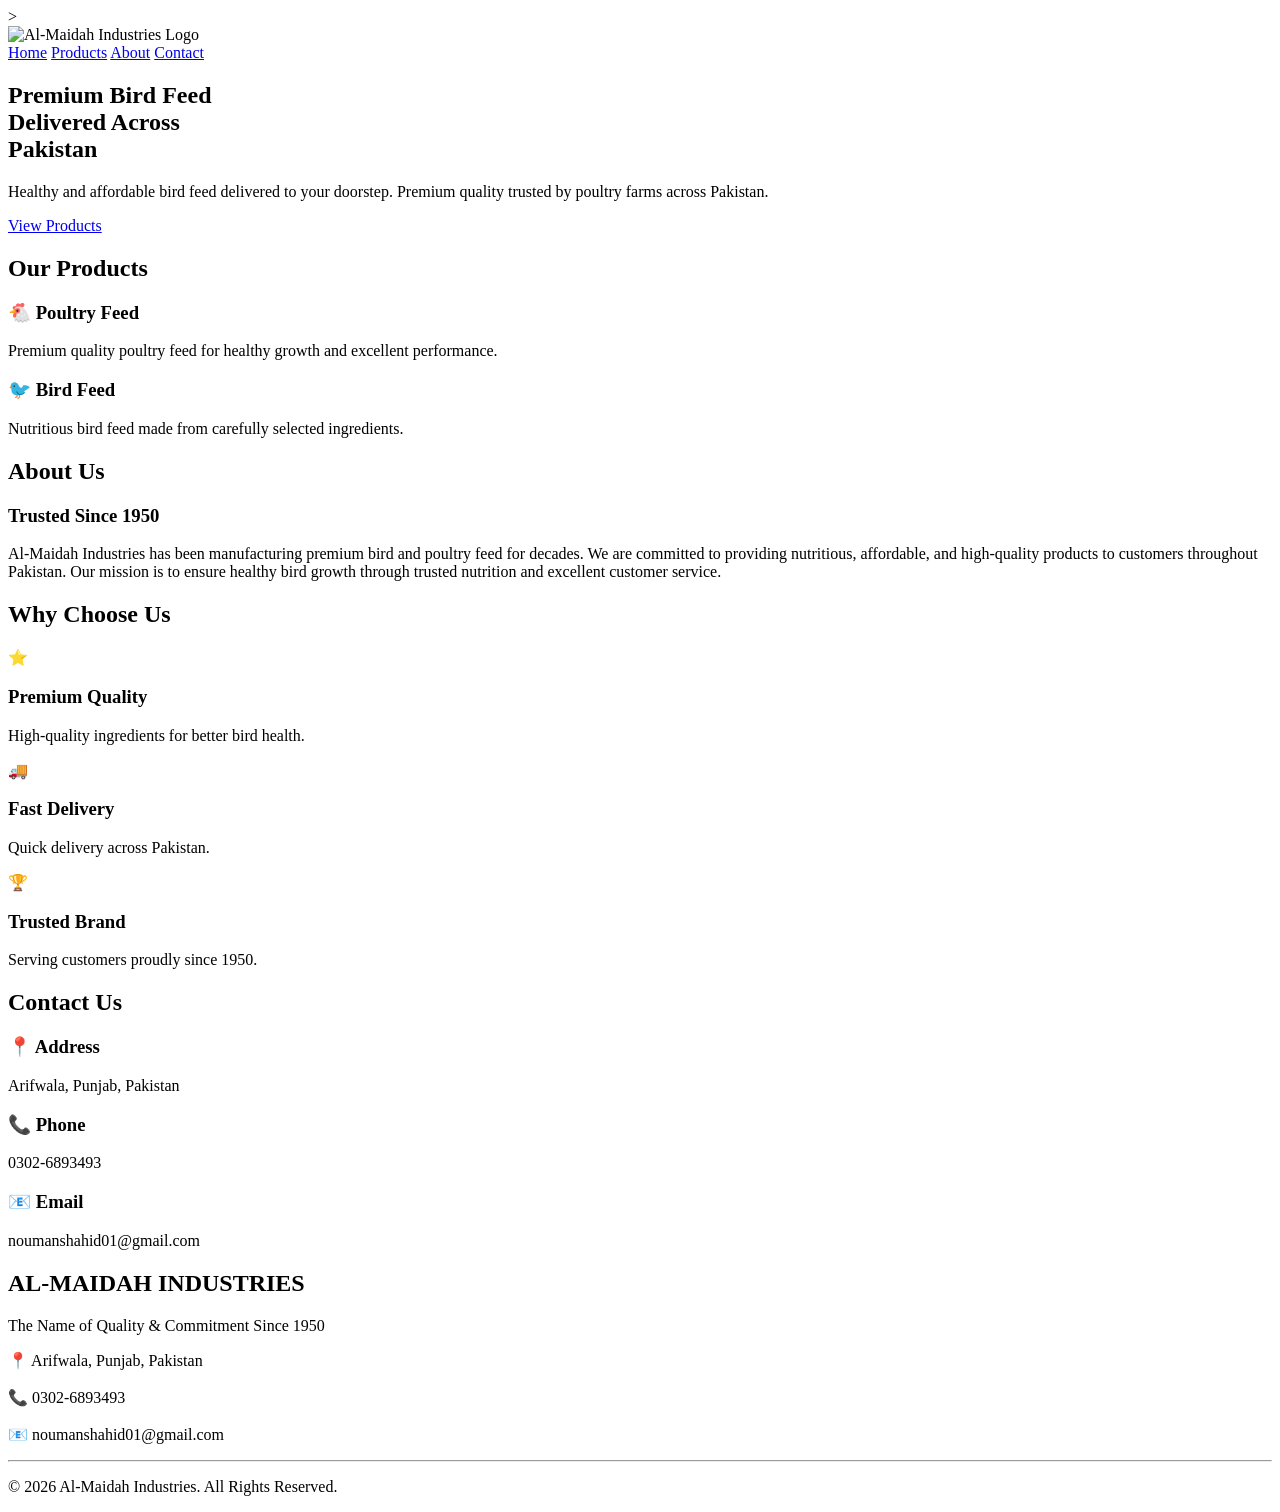
==== index.html @ 6aabecf9 "Create index.html for Al-Maidah Industries website Initial HTML structure for Al-Maidah Industries w" ====
><!DOCTYPE html>
<html lang="en">
<head>

<meta charset="UTF-8">
<meta name="viewport" content="width=device-width, initial-scale=1.0">

<title>Al-Maidah Industries</title>

<link rel="stylesheet" href="style.css">
<link rel="preconnect" href="https://fonts.googleapis.com">
<link rel="preconnect" href="https://fonts.gstatic.com" crossorigin>

<link href="https://fonts.googleapis.com/css2?family=Poppins:wght@300;400;500;600;700;800&display=swap" rel="stylesheet">

</head>

<body>

<header>

<div class="logo">

<img src="https://i.ibb.co/67nPzd4K/IMG-0454.jpg" alt="Al-Maidah Industries Logo">



</div>

<nav>

<a href="#">Home</a>

<a href="#products">Products</a>

<a href="#about">About</a>

<a href="#contact">Contact</a>

</nav>

</header>

<section class="hero">

<div class="hero-content">

<h1>

Premium Bird Feed

<br>

Delivered Across

<br>

Pakistan

</h1>

<p>

Healthy and affordable bird feed delivered to your doorstep.

Premium quality trusted by poultry farms across Pakistan.

</p>

<a href="#products" class="btn">

View Products

</a>

</div>

</section>

<section id="products">

<h2 class="section-title">

Our Products

</h2>

<div class="product-grid">

  <div class="card">

<h3>🐔 Poultry Feed</h3>

<p>
Premium quality poultry feed for healthy growth and excellent performance.
</p>

</div>

<div class="card">

<h3>🐦 Bird Feed</h3>

<p>
Nutritious bird feed made from carefully selected ingredients.
</p>

</div>
</div>

</section>

<section id="about">

<h2 class="section-title">

About Us

</h2>

<div class="about">

<h3>

Trusted Since 1950

</h3>

<p>

Al-Maidah Industries has been manufacturing premium bird and poultry feed for decades.

We are committed to providing nutritious, affordable, and high-quality products to customers throughout Pakistan.

Our mission is to ensure healthy bird growth through trusted nutrition and excellent customer service.

</p>

</div>

</section>

<section class="features">

<h2 class="section-title">

Why Choose Us

</h2>

<div class="feature-grid">

<div class="feature">

⭐

<h3>Premium Quality</h3>

<p>High-quality ingredients for better bird health.</p>

</div>

<div class="feature">

🚚

<h3>Fast Delivery</h3>

<p>Quick delivery across Pakistan.</p>

</div>

<div class="feature">

🏆

<h3>Trusted Brand</h3>

<p>Serving customers proudly since 1950.</p>

</div>

</div>

</section>

 <section id="contact" class="contact">

<h2 class="section-title">
Contact Us
</h2>

<div class="contact-container">

<div class="contact-box">

<h3>📍 Address</h3>

<p>
Arifwala, Punjab, Pakistan
</p>

</div>

<div class="contact-box">

<h3>📞 Phone</h3>

<p>
0302-6893493
</p>

</div>

<div class="contact-box">

<h3>📧 Email</h3>

<p>
noumanshahid01@gmail.com
</p>

</div>

</div>

</section>

<footer>

<div class="footer-content">

<h2>AL-MAIDAH INDUSTRIES</h2>

<p>
The Name of Quality & Commitment Since 1950
</p>

<p>

📍 Arifwala, Punjab, Pakistan

<br><br>

📞 0302-6893493

<br><br>

📧 noumanshahid01@gmail.com

</p>

<hr>

<p>

© 2026 Al-Maidah Industries.

All Rights Reserved.

</p>

</div>

</footer>

<script src="script.js"></script>

</body>

</html>
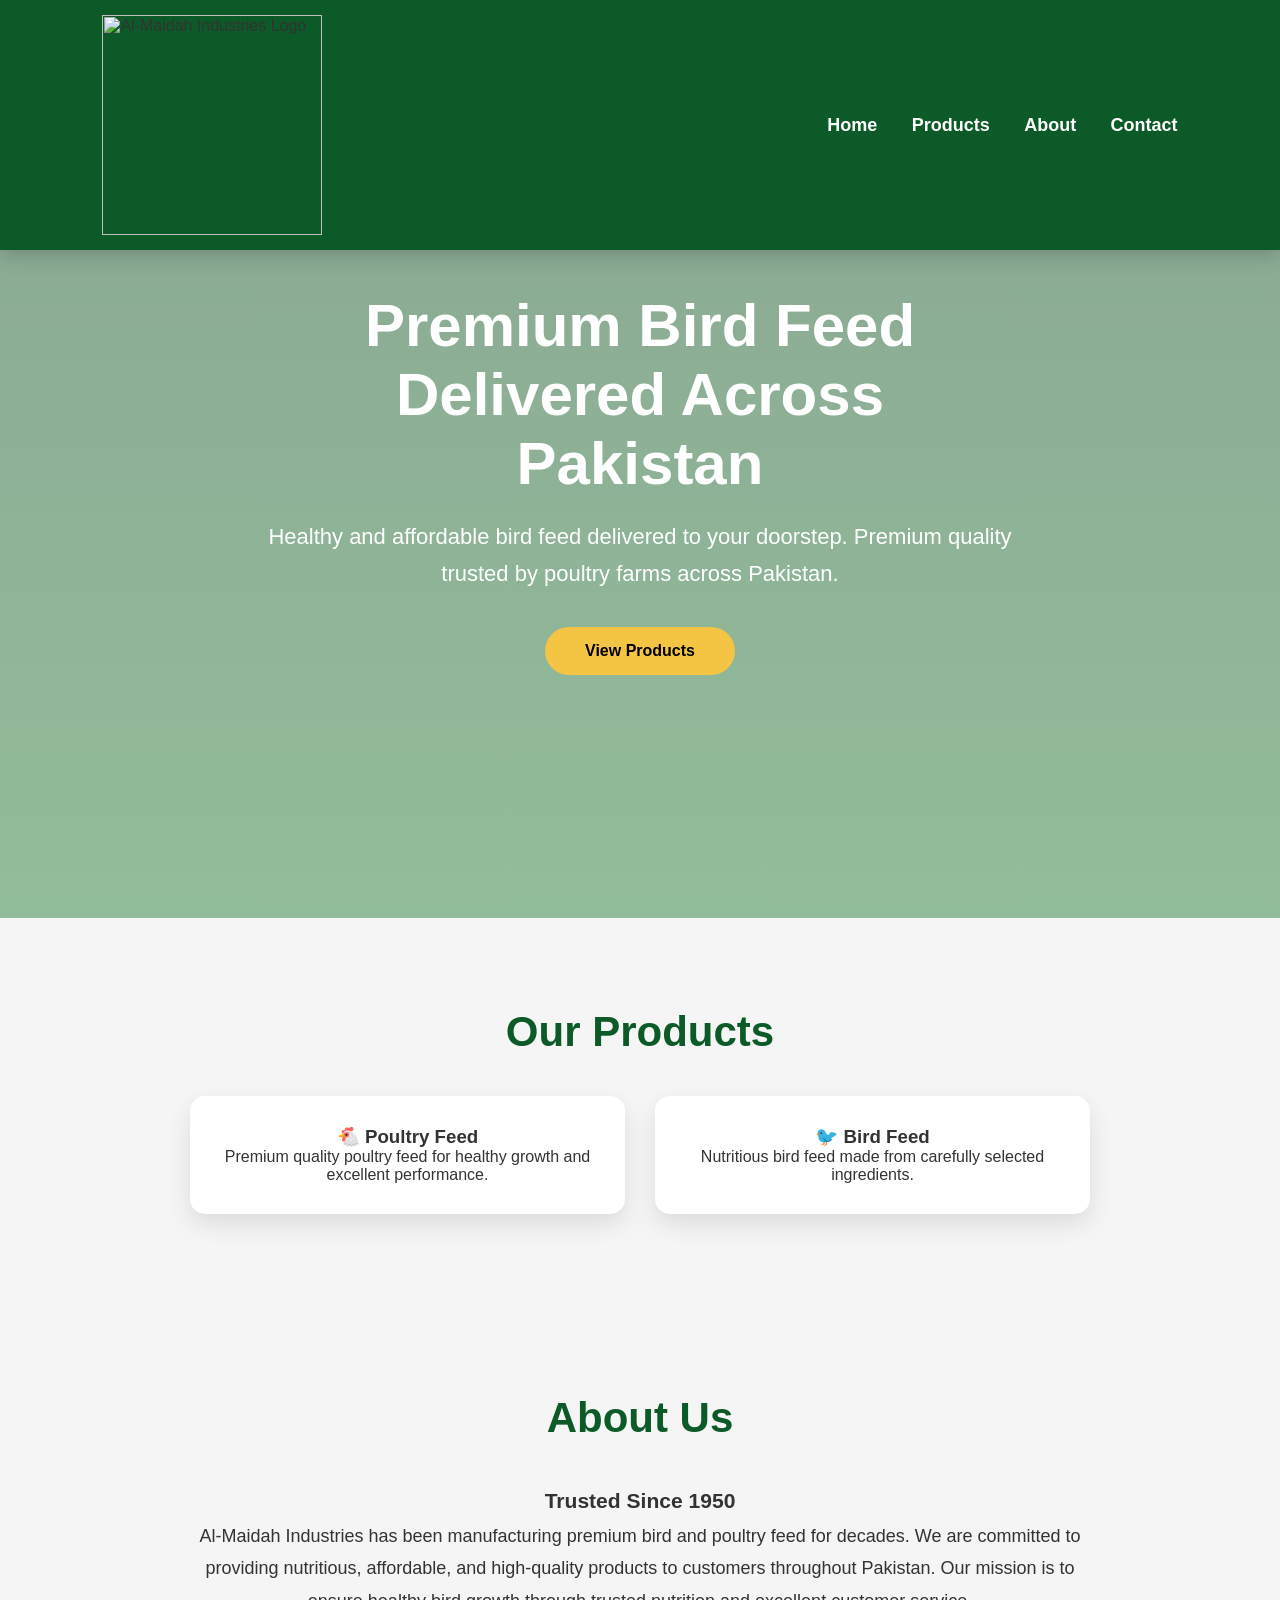
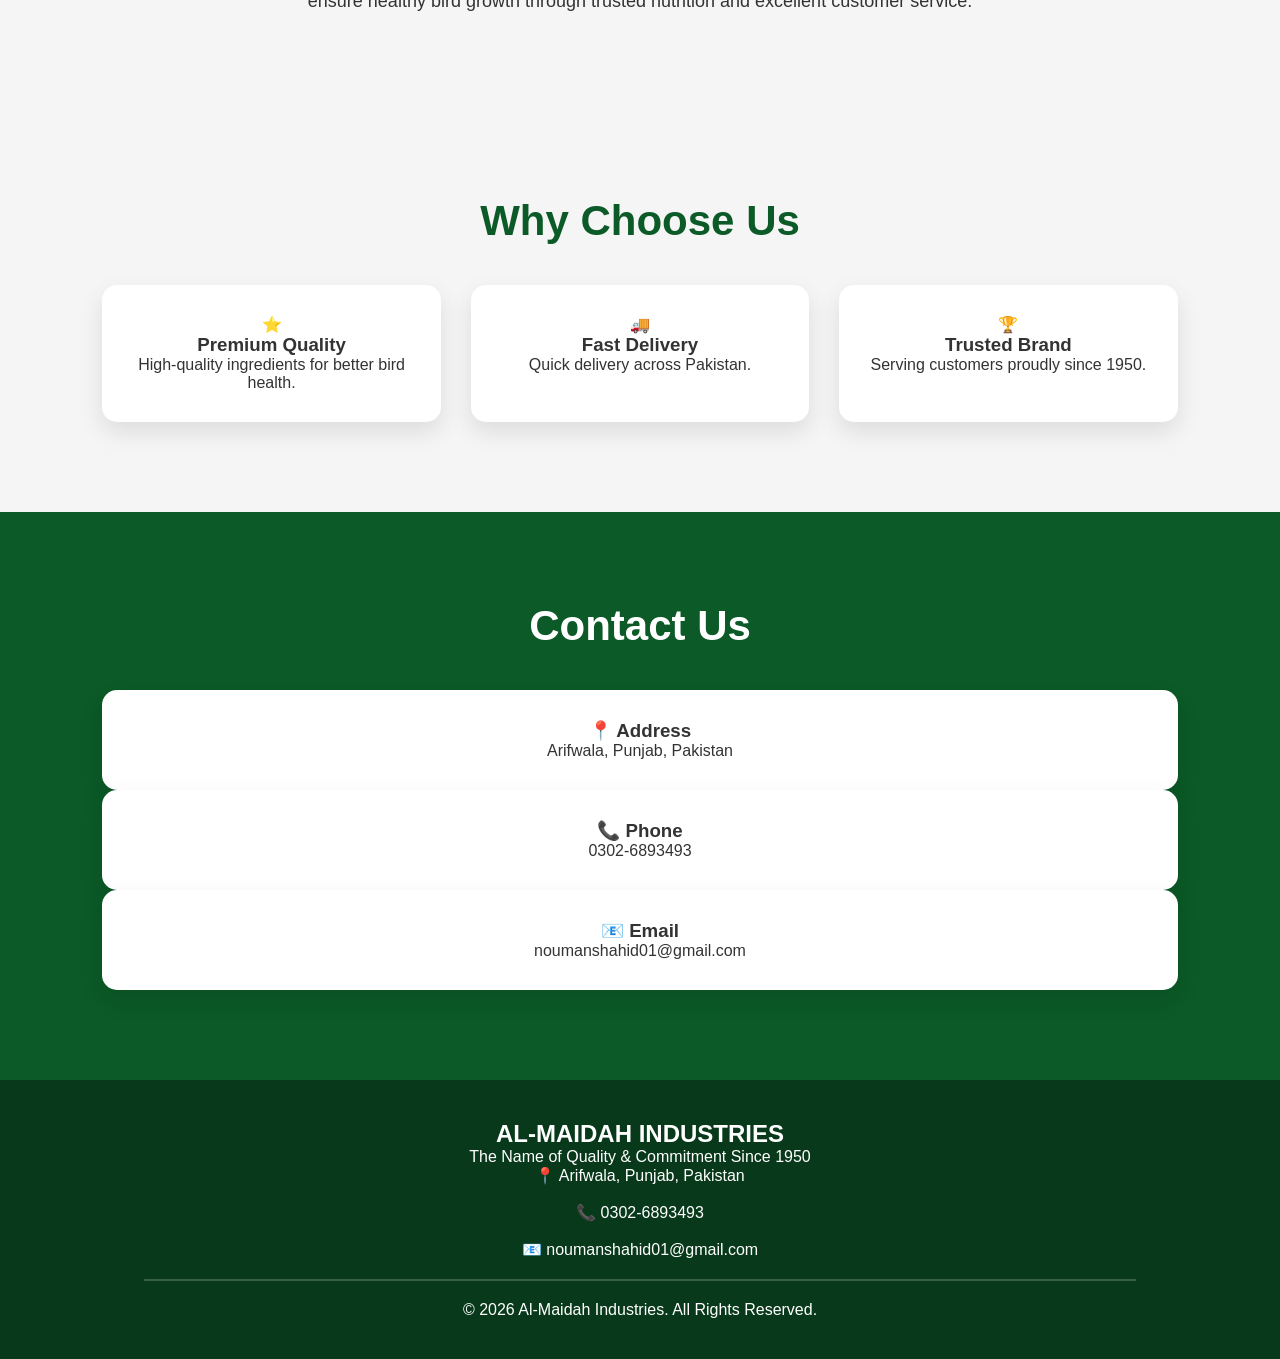
==== commit a74cdd2d: "Update links in index.html for better navigation" ====
--- a/index.html
+++ b/index.html
@@ -15,7 +15,7 @@
 
 </head>
 
-<body>
+<body id="top">
 
 <header>
 
@@ -29,9 +29,9 @@
 
 <nav>
 
-<a href="#">Home</a>
-
-<a href="#products">Products</a>
+<a href="#top">Home</a>
+
+<a href="products.html">Products</a>
 
 <a href="#about">About</a>
 
@@ -67,7 +67,7 @@
 
 </p>
 
-<a href="#products" class="btn">
+<a href="products.html" class="btn">
 
 View Products
 
--- a/style.css
+++ b/style.css
@@ -0,0 +1,251 @@
+html {
+  scroll-behavior: smooth;
+}
+
+* {
+  margin: 0;
+  padding: 0;
+  box-sizing: border-box;
+  font-family: 'Poppins', sans-serif;
+}
+
+body{
+background:#f5f5f5;
+color:#333;
+overflow-x:hidden;
+}
+
+/* HEADER */
+
+header{
+position:fixed;
+top:0;
+left:0;
+width:100%;
+background:#0b5a27;
+padding:15px 8%;
+display:flex;
+justify-content:space-between;
+align-items:center;
+z-index:1000;
+box-shadow:0 5px 15px rgba(0,0,0,.2);
+}
+
+.logo img{
+width:220px;
+height:auto;
+display:block;
+}
+
+nav a{
+color:#fff;
+text-decoration:none;
+margin-left:30px;
+font-size:18px;
+font-weight:600;
+transition:.3s;
+}
+
+nav a:hover{
+color:#f4c542;
+}
+
+/* HERO */
+
+.hero{
+height:100vh;
+padding-top:120px;
+background:
+linear-gradient(rgba(7,70,25,.45),rgba(25,120,45,.45)),
+url("https://i.ibb.co/39zd3qR8/IMG-0491.jpg");
+background-size:cover;
+background-position:center;
+background-repeat:no-repeat;
+display:flex;
+justify-content:center;
+align-items:center;
+text-align:center;
+}
+
+.hero-content{
+max-width:800px;
+color:#fff;
+padding:20px;
+}
+
+.hero-content h1{
+font-size:60px;
+margin-bottom:20px;
+}
+
+.hero-content p{
+font-size:22px;
+line-height:1.7;
+margin-bottom:35px;
+}
+
+.btn{
+background:#f4c542;
+color:#000;
+padding:15px 40px;
+text-decoration:none;
+border-radius:40px;
+font-weight:bold;
+display:inline-block;
+transition:.3s;
+}
+
+.btn:hover{
+background:#fff;
+transform:translateY(-5px);
+}
+
+/* SECTIONS */
+
+section{
+padding:90px 8%;
+}
+
+.section-title{
+text-align:center;
+font-size:42px;
+color:#0b5a27;
+margin-bottom:40px;
+}
+
+/* PRODUCTS */
+
+.product-grid{
+display:grid;
+grid-template-columns:repeat(2,1fr);
+gap:30px;
+max-width:900px;
+margin:auto;
+}
+
+.card{
+background:#fff;
+padding:30px;
+border-radius:15px;
+text-align:center;
+box-shadow:0 10px 25px rgba(0,0,0,.1);
+transition:.3s;
+}
+
+.card:hover{
+transform:translateY(-10px);
+}
+
+/* ABOUT */
+
+.about{
+max-width:900px;
+margin:auto;
+text-align:center;
+line-height:1.8;
+font-size:18px;
+}
+
+/* WHY CHOOSE US */
+
+.feature-grid{
+display:grid;
+grid-template-columns:repeat(3,1fr);
+gap:30px;
+}
+
+.feature{
+background:#fff;
+padding:30px;
+border-radius:15px;
+text-align:center;
+box-shadow:0 10px 25px rgba(0,0,0,.1);
+transition:.3s;
+}
+
+.feature:hover{
+transform:translateY(-10px);
+}
+
+/* CONTACT */
+
+.contact{
+background:#0b5a27;
+}
+
+.contact .section-title{
+color:#fff;
+}
+
+.contact-grid{
+display:grid;
+grid-template-columns:repeat(3,1fr);
+gap:30px;
+}
+
+.contact-box{
+background:#fff;
+padding:30px;
+border-radius:15px;
+text-align:center;
+box-shadow:0 10px 25px rgba(0,0,0,.1);
+}
+
+/* FOOTER */
+
+footer{
+background:#08391a;
+color:#fff;
+text-align:center;
+padding:40px 20px;
+}
+
+footer hr{
+margin:20px auto;
+width:80%;
+border:1px solid rgba(255,255,255,.2);
+}
+
+/* MOBILE */
+
+@media(max-width:768px){
+
+header{
+flex-direction:column;
+padding:20px;
+}
+
+.logo img{
+width:120px;
+margin-bottom:15px;
+}
+
+nav{
+display:flex;
+flex-wrap:wrap;
+justify-content:center;
+}
+
+nav a{
+margin:8px;
+font-size:16px;
+}
+
+.hero{
+padding-top:180px;
+}
+
+.hero-content h1{
+font-size:38px;
+}
+
+.hero-content p{
+font-size:18px;
+}
+
+.product-grid,
+.feature-grid,
+.contact-grid{
+grid-template-columns:1fr;
+}
+}
